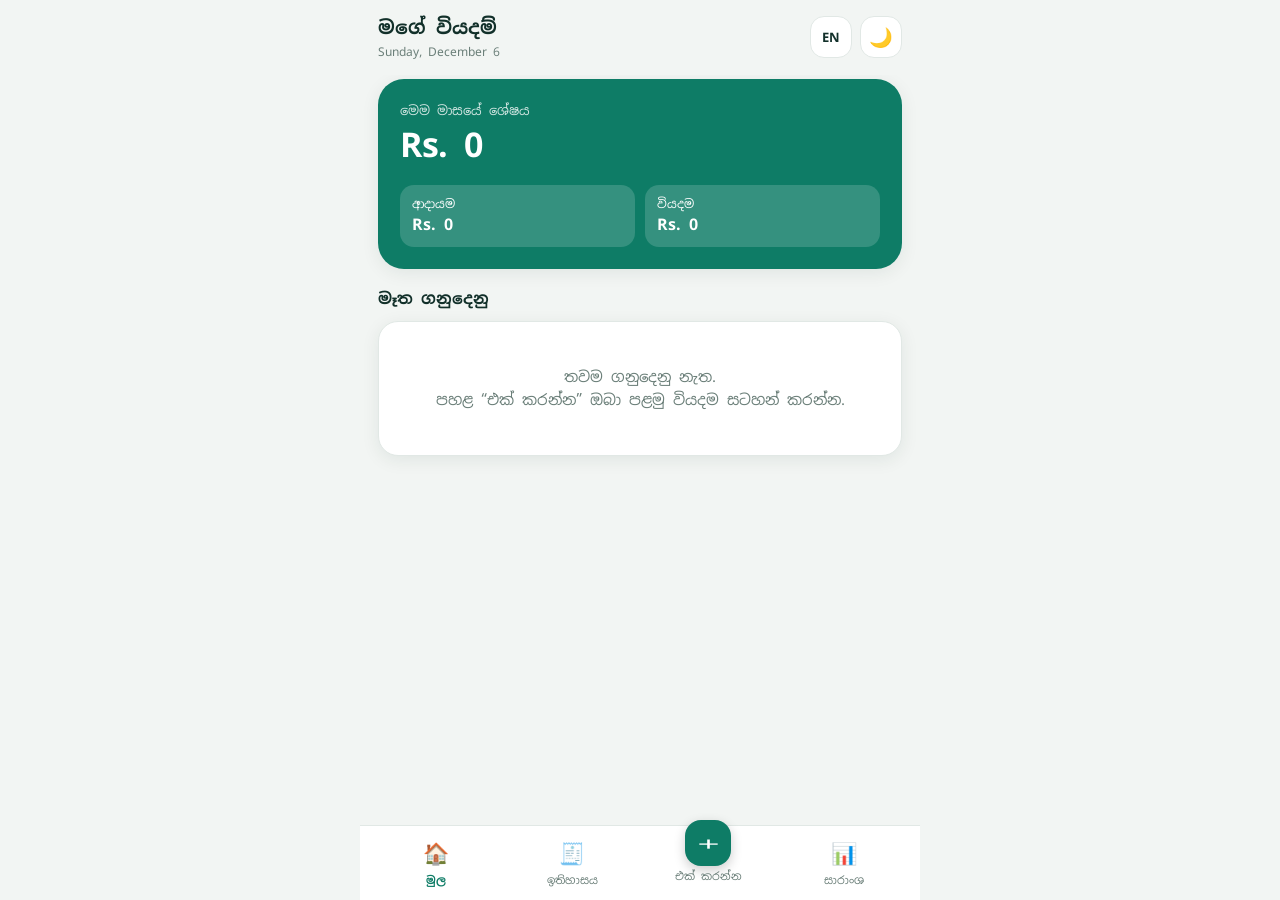
==== index.html @ e10cf14b "Add files via upload" ====
<!DOCTYPE html>
<html lang="si">
<head>
<meta charset="utf-8">
<meta name="viewport" content="width=device-width, initial-scale=1, viewport-fit=cover">
<title>මගේ වියදම්</title>
<link href="https://fonts.googleapis.com/css2?family=Noto+Sans+Sinhala:wght@400;600;700&display=swap" rel="stylesheet">
<link rel="stylesheet" href="style.css">
</head>
<body>
<header>
  <h1>මගේ වියදම් <small id="today"></small></h1>
  <div style="display:flex;gap:8px"><button class="ib" id="lang" style="font-weight:700;font-size:13px;font-family:inherit">EN</button><button class="ib" id="theme" aria-label="Theme">🌙</button></div>
</header>
<main>
  <section class="view on" id="v-home">
    <div class="card bal">
      <div class="l">මෙම මාසයේ ශේෂය</div>
      <div class="n" id="hBal">Rs. 0</div>
      <div class="row"><div>ආදායම<b id="hIn">0</b></div><div>වියදම<b id="hEx">0</b></div></div>
    </div>
    <h2>මෑත ගනුදෙනු</h2>
    <div class="card" id="hList"></div>
  </section>

  <section class="view" id="v-add">
    <div class="seg"><button class="on" data-t="e">වියදම</button><button data-t="i">ආදායම</button></div>
    <div class="card">
      <label for="aAmt">මුදල (Rs.)</label>
      <input id="aAmt" class="big" type="number" inputmode="decimal" placeholder="0.00" min="0">
      <label>වර්ගය</label>
      <div class="cats" id="aCats"></div>
      <label for="aNote">සටහන</label>
      <input id="aNote" type="text" placeholder="උදා: දවල් කෑම">
      <label for="aDate">දිනය</label>
      <input id="aDate" type="date">
      <button class="btn" id="aSave">සුරකින්න</button>
    </div>
  </section>

  <section class="view" id="v-hist">
    <div class="mo"><button class="ib" data-m="-1">‹</button><b id="mLbl"></b><button class="ib" data-m="1">›</button></div>
    <div class="card" id="mList"></div>
  </section>

  <section class="view" id="v-stat">
    <div class="mo"><button class="ib" data-m="-1">‹</button><b id="sLbl"></b><button class="ib" data-m="1">›</button></div>
    <div class="card"><b>වර්ග අනුව වියදම</b><div id="sBars"></div></div>
    <h2>දත්ත</h2>
    <button class="btn g" id="exp">දත්ත උපස්ථ කරන්න (බාගත)</button>
    <button class="btn g" id="impB">උපස්ථයෙන් ආපසු ගන්න</button>
    <input type="file" id="imp" accept=".json" hidden>
    <button class="btn d" id="clr">සියලු දත්ත මකන්න</button>
  </section>
</main>
<nav>
  <button class="on" data-v="home"><i>🏠</i>මුල</button>
  <button data-v="hist"><i>🧾</i>ඉතිහාසය</button>
  <button class="add" data-v="add"><i>＋</i>එක් කරන්න</button>
  <button data-v="stat"><i>📊</i>සාරාංශ</button>
</nav>
<div id="toast"></div>
<script src="script.js"></script>
</body>
</html>
---- style.css ----
:root{--bg:#F2F5F3;--sf:#fff;--tx:#12302A;--mu:#6B7F79;--ac:#0E7C66;--acs:#DDF0EA;--ex:#D4483B;--in:#0E7C66;--bd:#E1E8E5;--sh:0 4px 18px rgba(18,48,42,.08)}
@media (prefers-color-scheme:dark){:root:not([data-theme="light"]){--bg:#0E1513;--sf:#17221F;--tx:#E6F0EC;--mu:#8CA29B;--ac:#3FC7A6;--acs:#1B3A33;--ex:#FF7A6B;--in:#3FC7A6;--bd:#243430;--sh:none}}
:root[data-theme="dark"]{--bg:#0E1513;--sf:#17221F;--tx:#E6F0EC;--mu:#8CA29B;--ac:#3FC7A6;--acs:#1B3A33;--ex:#FF7A6B;--in:#3FC7A6;--bd:#243430;--sh:none}
*{box-sizing:border-box;margin:0;-webkit-tap-highlight-color:transparent}
html,body{height:100%}
:root{padding-top:env(safe-area-inset-top,0px);padding-bottom:env(safe-area-inset-bottom,0px)}
body{background:var(--bg);color:var(--tx);font-family:'Noto Sans Sinhala',system-ui,sans-serif;display:flex;flex-direction:column;max-width:560px;margin:0 auto;font-size:15px;line-height:1.5}
header{display:flex;align-items:center;justify-content:space-between;padding:14px 18px;background:var(--bg);position:sticky;top:0;z-index:5}
header h1{font-size:19px;font-weight:700}
header small{display:block;color:var(--mu);font-size:12px;font-weight:400}
.ib{width:42px;height:42px;border-radius:14px;border:1px solid var(--bd);background:var(--sf);color:var(--tx);font-size:19px;cursor:pointer}
main{flex:1;overflow-y:auto;padding:4px 18px 96px}
.view{display:none}.view.on{display:block}
.card{background:var(--sf);border:1px solid var(--bd);border-radius:20px;padding:16px;box-shadow:var(--sh);margin-bottom:14px}
.bal{background:var(--ac);color:#fff;border:0;border-radius:26px;padding:22px}
:root[data-theme="dark"] .bal,:root:not([data-theme="light"]) .bal{color:#07241D}
.bal .l{opacity:.8;font-size:13px}.bal .n{font-size:34px;font-weight:700;letter-spacing:-.5px}
.row{display:flex;gap:10px;margin-top:14px}
.row>div{flex:1;background:rgba(255,255,255,.16);border-radius:14px;padding:10px 12px;font-size:12px}
.row b{display:block;font-size:16px}
h2{font-size:16px;margin:18px 0 10px}
.item{display:flex;align-items:center;gap:12px;padding:11px 0;border-bottom:1px solid var(--bd)}
.item:last-child{border:0}
.ic{width:42px;height:42px;border-radius:13px;background:var(--acs);display:grid;place-items:center;font-size:20px;flex:none}
.item .m{flex:1;min-width:0}.item .m b{display:block;font-weight:600;white-space:nowrap;overflow:hidden;text-overflow:ellipsis}
.item .m span{font-size:12px;color:var(--mu)}
.amt{font-weight:700;white-space:nowrap}.amt.e{color:var(--ex)}.amt.i{color:var(--in)}
.del{background:none;border:0;color:var(--mu);font-size:16px;padding:6px;cursor:pointer}
.empty{text-align:center;color:var(--mu);padding:28px 10px}
.seg{display:flex;background:var(--acs);border-radius:14px;padding:4px;margin-bottom:14px}
.seg button{flex:1;border:0;background:none;color:var(--tx);padding:10px;border-radius:11px;font:inherit;font-weight:600;cursor:pointer}
.seg button.on{background:var(--sf);box-shadow:var(--sh)}
label{display:block;font-size:13px;color:var(--mu);margin:12px 0 6px}
input,select{width:100%;padding:13px 14px;border-radius:14px;border:1px solid var(--bd);background:var(--bg);color:var(--tx);font:inherit}
input:focus,select:focus,button:focus-visible{outline:2px solid var(--ac);outline-offset:1px}
.big{font-size:26px;font-weight:700}
.cats{display:grid;grid-template-columns:repeat(4,1fr);gap:8px}
.cats button{border:1px solid var(--bd);background:var(--bg);color:var(--tx);border-radius:14px;padding:10px 2px;font:inherit;font-size:11px;cursor:pointer}
.cats button span{display:block;font-size:22px}
.cats button.on{border-color:var(--ac);background:var(--acs)}
.btn{width:100%;margin-top:18px;padding:15px;border:0;border-radius:16px;background:var(--ac);color:#fff;font:inherit;font-weight:700;font-size:16px;cursor:pointer}
:root[data-theme="dark"] .btn,:root:not([data-theme="light"]) .btn{color:#07241D}
.btn.g{background:var(--sf);color:var(--tx);border:1px solid var(--bd);margin-top:10px}
.btn.d{background:none;color:var(--ex);border:1px solid var(--ex)}
.bar{margin:12px 0}.bar .t{display:flex;justify-content:space-between;font-size:13px;margin-bottom:5px}
.bar .tr{height:10px;background:var(--acs);border-radius:6px;overflow:hidden}.bar .f{height:100%;background:var(--ac);border-radius:6px}
.mo{display:flex;align-items:center;justify-content:space-between;margin-bottom:12px}
nav{position:fixed;bottom:0;left:50%;transform:translateX(-50%);width:100%;max-width:560px;display:flex;background:var(--sf);border-top:1px solid var(--bd);padding:8px 8px calc(8px + env(safe-area-inset-bottom,0px));z-index:6}
nav button{flex:1;border:0;background:none;color:var(--mu);font:inherit;font-size:11px;padding:4px;cursor:pointer;display:flex;flex-direction:column;align-items:center;gap:2px}
nav button i{font-style:normal;font-size:21px}
nav button.on{color:var(--ac);font-weight:700}
nav .add i{background:var(--ac);color:#fff;width:46px;height:46px;border-radius:16px;display:grid;place-items:center;margin-top:-18px;box-shadow:0 4px 12px rgba(0,0,0,.2)}
#toast{position:fixed;bottom:92px;left:50%;transform:translateX(-50%);background:var(--tx);color:var(--bg);padding:10px 18px;border-radius:14px;opacity:0;pointer-events:none;transition:opacity .25s;z-index:9;font-size:14px}
#toast.on{opacity:1}
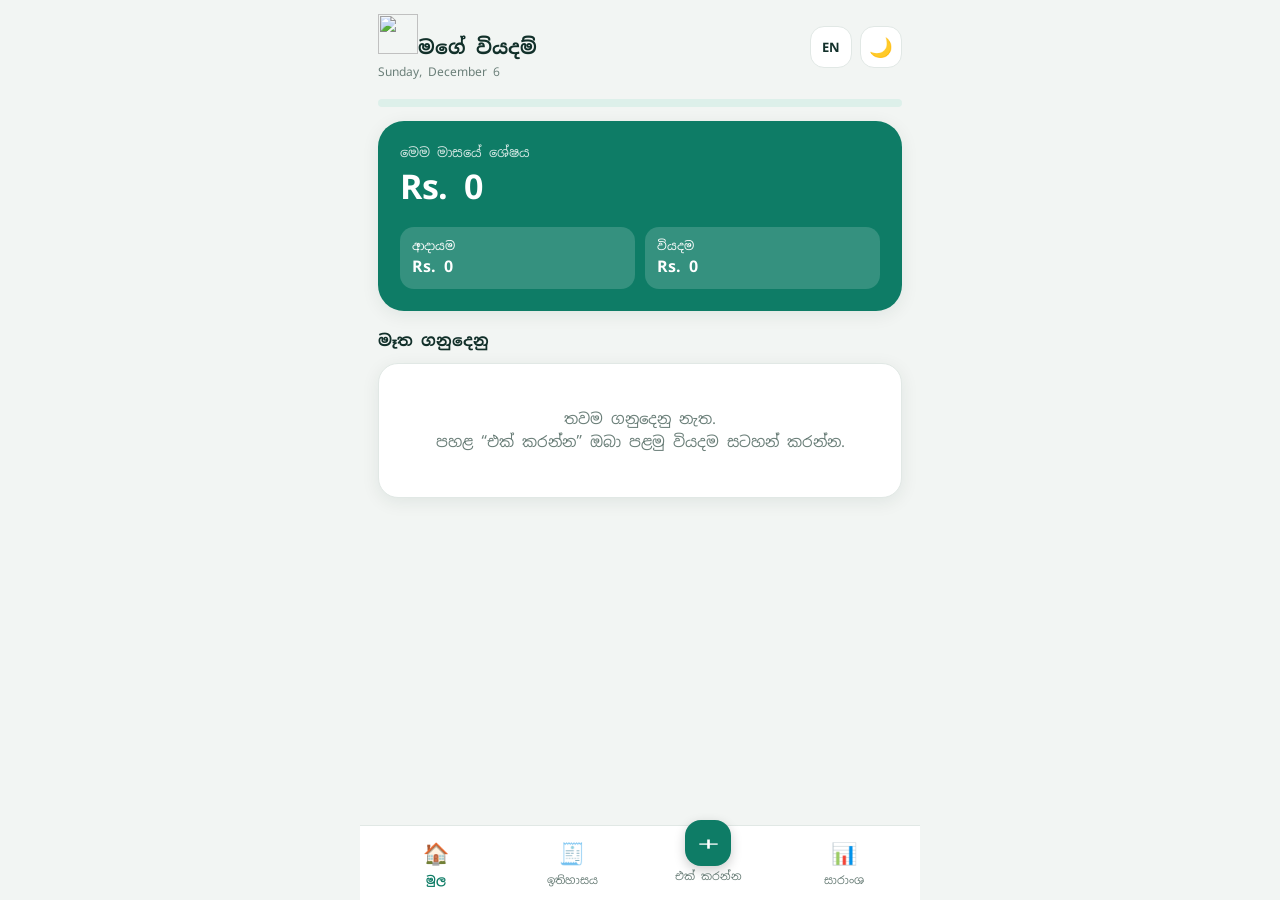
==== commit 38103728: "Enhance header with logo and add accounts section Updated header to include logo and brand styling, " ====
--- a/index.html
+++ b/index.html
@@ -5,14 +5,16 @@
 <meta name="viewport" content="width=device-width, initial-scale=1, viewport-fit=cover">
 <title>මගේ වියදම්</title>
 <link href="https://fonts.googleapis.com/css2?family=Noto+Sans+Sinhala:wght@400;600;700&display=swap" rel="stylesheet">
+<link rel="icon" type="image/svg+xml" href="logo.svg">
 <link rel="stylesheet" href="style.css">
 </head>
 <body>
 <header>
-  <h1>මගේ වියදම් <small id="today"></small></h1>
+  <h1 class="brand"><img src="logo.svg" alt="" width="40" height="40"><span>මගේ වියදම් <small id="today"></small></span></h1>
   <div style="display:flex;gap:8px"><button class="ib" id="lang" style="font-weight:700;font-size:13px;font-family:inherit">EN</button><button class="ib" id="theme" aria-label="Theme">🌙</button></div>
 </header>
 <main>
+  <div class="seg" id="accs"></div>
   <section class="view on" id="v-home">
     <div class="card bal">
       <div class="l">මෙම මාසයේ ශේෂය</div>
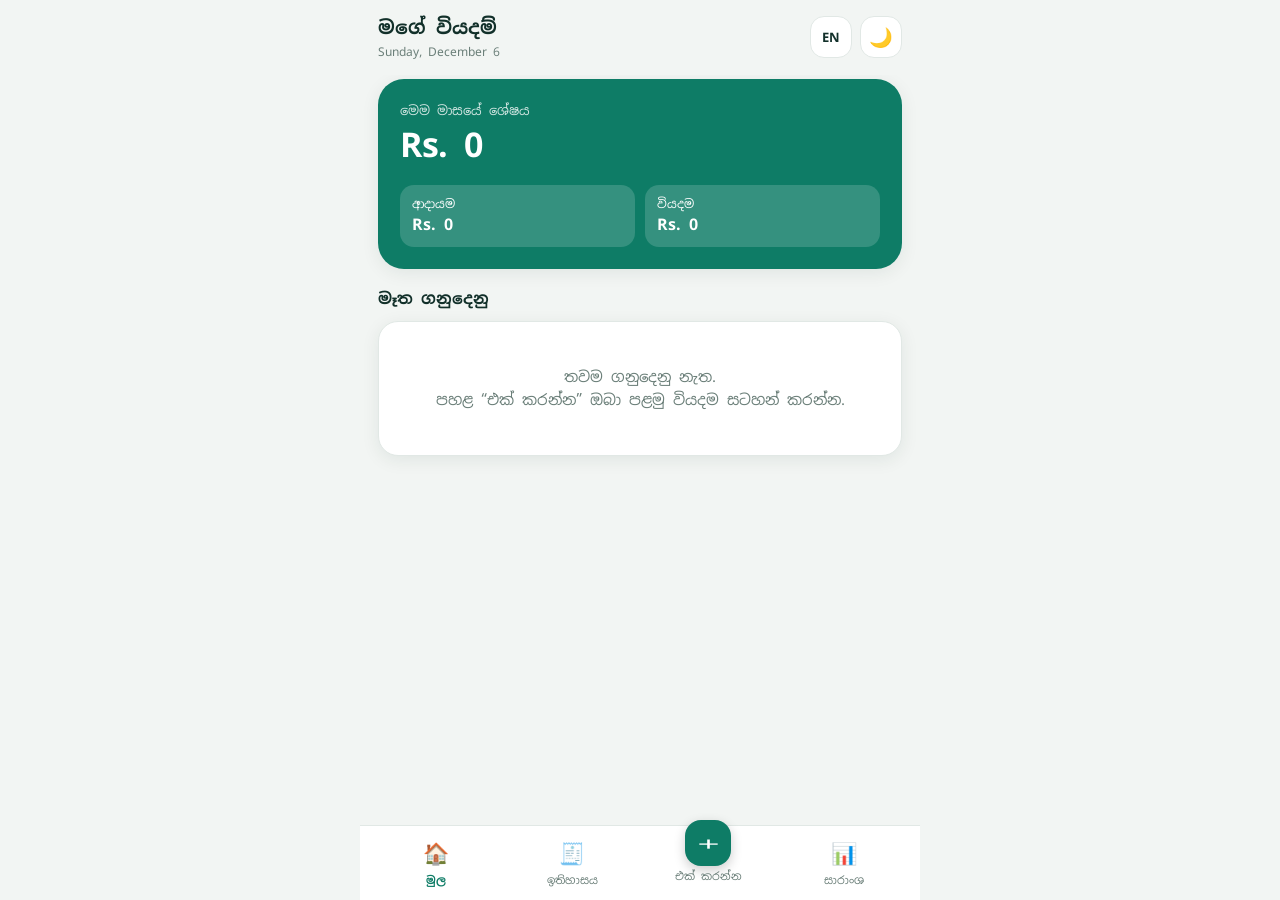
==== commit 36120ee3: "Add files via upload" ====
--- a/index.html
+++ b/index.html
@@ -3,18 +3,90 @@
 <head>
 <meta charset="utf-8">
 <meta name="viewport" content="width=device-width, initial-scale=1, viewport-fit=cover">
+<link rel="manifest" href="manifest.json"><meta name="theme-color" content="#0E7C66"><link rel="apple-touch-icon" href="apple-touch-icon.png"><meta name="apple-mobile-web-app-capable" content="yes"><meta name="mobile-web-app-capable" content="yes"><meta name="apple-mobile-web-app-title" content="වියදම්">
 <title>මගේ වියදම්</title>
 <link href="https://fonts.googleapis.com/css2?family=Noto+Sans+Sinhala:wght@400;600;700&display=swap" rel="stylesheet">
-<link rel="icon" type="image/svg+xml" href="logo.svg">
-<link rel="stylesheet" href="style.css">
+<style>
+:root{--bg:#F2F5F3;--sf:#fff;--tx:#12302A;--mu:#6B7F79;--ac:#0E7C66;--acs:#DDF0EA;--ex:#D4483B;--in:#0E7C66;--bd:#E1E8E5;--sh:0 4px 18px rgba(18,48,42,.08)}
+@media (prefers-color-scheme:dark){:root:not([data-theme="light"]){--bg:#0E1513;--sf:#17221F;--tx:#E6F0EC;--mu:#8CA29B;--ac:#3FC7A6;--acs:#1B3A33;--ex:#FF7A6B;--in:#3FC7A6;--bd:#243430;--sh:none}}
+:root[data-theme="dark"]{--bg:#0E1513;--sf:#17221F;--tx:#E6F0EC;--mu:#8CA29B;--ac:#3FC7A6;--acs:#1B3A33;--ex:#FF7A6B;--in:#3FC7A6;--bd:#243430;--sh:none}
+*{box-sizing:border-box;margin:0;-webkit-tap-highlight-color:transparent}
+html,body{height:100%}
+:root{padding-top:env(safe-area-inset-top,0px);padding-bottom:env(safe-area-inset-bottom,0px)}
+body{background:var(--bg);color:var(--tx);font-family:'Noto Sans Sinhala',system-ui,sans-serif;display:flex;flex-direction:column;max-width:560px;margin:0 auto;font-size:15px;line-height:1.5}
+header{display:flex;align-items:center;justify-content:space-between;padding:14px 18px;background:var(--bg);position:sticky;top:0;z-index:5}
+header h1{font-size:19px;font-weight:700}
+header small{display:block;color:var(--mu);font-size:12px;font-weight:400}
+.ib{width:42px;height:42px;border-radius:14px;border:1px solid var(--bd);background:var(--sf);color:var(--tx);font-size:19px;cursor:pointer}
+main{flex:1;overflow-y:auto;padding:4px 18px 96px}
+.view{display:none}.view.on{display:block}
+.card{background:var(--sf);border:1px solid var(--bd);border-radius:20px;padding:16px;box-shadow:var(--sh);margin-bottom:14px}
+.bal{background:var(--ac);color:#fff;border:0;border-radius:26px;padding:22px}
+:root[data-theme="dark"] .bal,:root:not([data-theme="light"]) .bal{color:#07241D}
+.bal .l{opacity:.8;font-size:13px}.bal .n{font-size:34px;font-weight:700;letter-spacing:-.5px}
+.row{display:flex;gap:10px;margin-top:14px}
+.row>div{flex:1;background:rgba(255,255,255,.16);border-radius:14px;padding:10px 12px;font-size:12px}
+.row b{display:block;font-size:16px}
+h2{font-size:16px;margin:18px 0 10px}
+.item{display:flex;align-items:center;gap:12px;padding:11px 0;border-bottom:1px solid var(--bd)}
+.item:last-child{border:0}
+.ic{width:42px;height:42px;border-radius:13px;background:var(--acs);display:grid;place-items:center;font-size:20px;flex:none}
+.item .m{flex:1;min-width:0}.item .m b{display:block;font-weight:600;white-space:nowrap;overflow:hidden;text-overflow:ellipsis}
+.item .m span{font-size:12px;color:var(--mu)}
+.amt{font-weight:700;white-space:nowrap}.amt.e{color:var(--ex)}.amt.i{color:var(--in)}
+.del{background:none;border:0;color:var(--mu);font-size:16px;padding:6px;cursor:pointer}
+.empty{text-align:center;color:var(--mu);padding:28px 10px}
+.seg{display:flex;background:var(--acs);border-radius:14px;padding:4px;margin-bottom:14px}
+.seg button{flex:1;border:0;background:none;color:var(--tx);padding:10px;border-radius:11px;font:inherit;font-weight:600;cursor:pointer}
+.seg button.on{background:var(--sf);box-shadow:var(--sh)}
+label{display:block;font-size:13px;color:var(--mu);margin:12px 0 6px}
+input,select{width:100%;padding:13px 14px;border-radius:14px;border:1px solid var(--bd);background:var(--bg);color:var(--tx);font:inherit}
+input:focus,select:focus,button:focus-visible{outline:2px solid var(--ac);outline-offset:1px}
+.big{font-size:26px;font-weight:700}
+.cats{display:grid;grid-template-columns:repeat(4,1fr);gap:8px}
+.cats button{border:1px solid var(--bd);background:var(--bg);color:var(--tx);border-radius:14px;padding:10px 2px;font:inherit;font-size:11px;cursor:pointer}
+.cats button span{display:block;font-size:22px}
+.cats button.on{border-color:var(--ac);background:var(--acs)}
+.btn{width:100%;margin-top:18px;padding:15px;border:0;border-radius:16px;background:var(--ac);color:#fff;font:inherit;font-weight:700;font-size:16px;cursor:pointer}
+:root[data-theme="dark"] .btn,:root:not([data-theme="light"]) .btn{color:#07241D}
+.btn.g{background:var(--sf);color:var(--tx);border:1px solid var(--bd);margin-top:10px}
+.btn.d{background:none;color:var(--ex);border:1px solid var(--ex)}
+.bar{margin:12px 0}.bar .t{display:flex;justify-content:space-between;font-size:13px;margin-bottom:5px}
+.bar .tr{height:10px;background:var(--acs);border-radius:6px;overflow:hidden}.bar .f{height:100%;background:var(--ac);border-radius:6px}
+.mo{display:flex;align-items:center;justify-content:space-between;margin-bottom:12px}
+nav{position:fixed;bottom:0;left:50%;transform:translateX(-50%);width:100%;max-width:560px;display:flex;background:var(--sf);border-top:1px solid var(--bd);padding:8px 8px calc(8px + env(safe-area-inset-bottom,0px));z-index:6}
+nav button{flex:1;border:0;background:none;color:var(--mu);font:inherit;font-size:11px;padding:4px;cursor:pointer;display:flex;flex-direction:column;align-items:center;gap:2px}
+nav button i{font-style:normal;font-size:21px}
+nav button.on{color:var(--ac);font-weight:700}
+nav .add i{background:var(--ac);color:#fff;width:46px;height:46px;border-radius:16px;display:grid;place-items:center;margin-top:-18px;box-shadow:0 4px 12px rgba(0,0,0,.2)}
+.cats button{position:relative}
+.cats .x{position:absolute;top:-6px;right:-4px;width:20px;height:20px;border-radius:50%;background:var(--ex);color:#fff;font-size:11px;display:grid;place-items:center;line-height:1}
+.cats .plus{border-style:dashed;color:var(--mu)}
+.lh{display:flex;justify-content:space-between;align-items:center}
+.lh a{font-size:12px;color:var(--ac);cursor:pointer;margin-top:12px;font-weight:600}
+.dr{display:grid;grid-template-columns:1fr 1fr;gap:10px;margin-bottom:14px}
+.dr label{margin:0 0 4px}
+.tot{display:grid;grid-template-columns:1fr 1fr 1fr;gap:8px;text-align:center}
+.tot div{background:var(--acs);border-radius:14px;padding:10px 4px;font-size:12px;color:var(--mu)}
+.tot b{display:block;font-size:14px;color:var(--tx);margin-top:2px}
+.st{display:flex;justify-content:space-between;padding:8px 0;border-bottom:1px solid var(--bd);font-size:13px}
+.st:last-child{border:0}.st span{color:var(--mu)}
+#modal{position:fixed;inset:0;background:rgba(0,0,0,.5);display:none;align-items:flex-end;justify-content:center;z-index:20}
+#modal.on{display:flex}
+#modal .card{width:100%;max-width:560px;margin:0;border-radius:24px 24px 0 0;max-height:90%;overflow-y:auto}
+.eg{display:grid;grid-template-columns:repeat(8,1fr);gap:4px;margin-top:8px}
+.eg button{border:0;background:none;font-size:22px;padding:5px 0;border-radius:10px;cursor:pointer}
+.eg button.on{background:var(--acs)}
+#toast{position:fixed;bottom:92px;left:50%;transform:translateX(-50%);background:var(--tx);color:var(--bg);padding:10px 18px;border-radius:14px;opacity:0;pointer-events:none;transition:opacity .25s;z-index:9;font-size:14px}
+#toast.on{opacity:1}
+</style>
 </head>
 <body>
 <header>
-  <h1 class="brand"><img src="logo.svg" alt="" width="40" height="40"><span>මගේ වියදම් <small id="today"></small></span></h1>
+  <h1>මගේ වියදම් <small id="today"></small></h1>
   <div style="display:flex;gap:8px"><button class="ib" id="lang" style="font-weight:700;font-size:13px;font-family:inherit">EN</button><button class="ib" id="theme" aria-label="Theme">🌙</button></div>
 </header>
 <main>
-  <div class="seg" id="accs"></div>
   <section class="view on" id="v-home">
     <div class="card bal">
       <div class="l">මෙම මාසයේ ශේෂය</div>
@@ -30,7 +102,7 @@
     <div class="card">
       <label for="aAmt">මුදල (Rs.)</label>
       <input id="aAmt" class="big" type="number" inputmode="decimal" placeholder="0.00" min="0">
-      <label>වර්ගය</label>
+      <div class="lh"><label>වර්ගය</label><a id="cEdit">සංස්කරණය</a></div>
       <div class="cats" id="aCats"></div>
       <label for="aNote">සටහන</label>
       <input id="aNote" type="text" placeholder="උදා: දවල් කෑම">
@@ -46,9 +118,15 @@
   </section>
 
   <section class="view" id="v-stat">
-    <div class="mo"><button class="ib" data-m="-1">‹</button><b id="sLbl"></b><button class="ib" data-m="1">›</button></div>
+    <div class="seg" id="sSeg"><button class="on" data-sm="m">මාසික</button><button data-sm="r">දින පරාසය</button></div>
+    <div class="mo" id="sMo"><button class="ib" data-m="-1">‹</button><b id="sLbl"></b><button class="ib" data-m="1">›</button></div>
+    <div class="dr" id="sRg" hidden><div><label for="rF">සිට</label><input id="rF" type="date"></div><div><label for="rT">දක්වා</label><input id="rT" type="date"></div></div>
+    <div class="card"><div class="tot"><div>ආදායම<b id="sIn"></b></div><div>වියදම<b id="sEx"></b></div><div>ශේෂය<b id="sBl"></b></div></div></div>
+    <div class="card" id="sStats"></div>
     <div class="card"><b>වර්ග අනුව වියදම</b><div id="sBars"></div></div>
     <h2>දත්ත</h2>
+    <button class="btn g" id="nb">🔔 මාසාන්ත දැනුම්දීම් සක්‍රිය කරන්න</button>
+    <button class="btn g" id="nt">🔔 පරීක්ෂණ දැනුම්දීමක් යවන්න</button>
     <button class="btn g" id="exp">දත්ත උපස්ථ කරන්න (බාගත)</button>
     <button class="btn g" id="impB">උපස්ථයෙන් ආපසු ගන්න</button>
     <input type="file" id="imp" accept=".json" hidden>
@@ -61,7 +139,143 @@
   <button class="add" data-v="add"><i>＋</i>එක් කරන්න</button>
   <button data-v="stat"><i>📊</i>සාරාංශ</button>
 </nav>
+<div id="modal"><div class="card">
+  <b>නව වර්ගයක්</b>
+  <label for="mNm">නම</label><input id="mNm" type="text" maxlength="20" placeholder="උදා: ඉන්ධන">
+  <label for="mIc">අයිකනය (ඕනෑම emoji එකක් ටයිප් කරන්න හෝ තෝරන්න)</label><input id="mIc" type="text" maxlength="4" value="📦">
+  <div class="eg" id="mEg"></div>
+  <button class="btn" id="mSave">එක් කරන්න</button><button class="btn g" id="mCan">අවලංගු</button>
+</div></div>
 <div id="toast"></div>
-<script src="script.js"></script>
+<script src="core.js"></script>
+<script>
+const DE=[["🍽️","කෑම"],["🚌","ගමන්"],["🛒","සාප්පු"],["💡","බිල්පත්"],["🏠","නිවස"],["💊","සෞඛ්‍ය"],["🎬","විනෝදය"],["📚","අධ්‍යාපන"]];
+const DI=[["💼","වැටුප"],["🎁","තෑගි"],["📈","ව්‍යාපාර"],["💰","වෙනත්"]];
+const EMOJIS=[...new Intl.Segmenter(undefined,{granularity:"grapheme"}).segment("🍽️☕🍔🍕🍎🥗🍺🛒👕👟💄🧴💡💧📱💻🌐🚌🚗⛽🚲✈️🏠🛋️🔧🧹💊🏥💪🎬🎮🎵📚🎓🐶👶🎁💼📈💰🏦💳🧾🙏🛍️🎉✂️🚬📦")].map(x=>x.segment);
+let C={e:DE.map((c,i)=>({id:"e"+i,ic:c[0],nm:c[1]})),i:DI.map((c,i)=>({id:"i"+i,ic:c[0],nm:c[1]}))};
+const $=s=>document.querySelector(s),$$=s=>[...document.querySelectorAll(s)];
+let tx=[],type="e",cat="e0",view="home",mo=new Date(),editC=false,smode="m",pick="📦";mo.setDate(1);
+const CK="cats_v1";
+const KEY="expenses_v1";
+const EN={'මගේ වියදම්':'My Expenses','මෙම මාසයේ ශේෂය':'This month’s balance','ආදායම':'Income','වියදම':'Expense','මෑත ගනුදෙනු':'Recent transactions','මුදල (Rs.)':'Amount (Rs.)','වර්ගය':'Category','සටහන':'Note','දිනය':'Date','සුරකින්න':'Save','ඉතිහාසය':'History','එක් කරන්න':'Add','සාරාංශ':'Summary','මුල':'Home','වර්ග අනුව වියදම':'Spending by category','දත්ත':'Data','දත්ත උපස්ථ කරන්න (බාගත)':'Back up data (download)','උපස්ථයෙන් ආපසු ගන්න':'Restore from backup','සියලු දත්ත මකන්න':'Delete all data','කෑම':'Food','ගමන්':'Transport','සාප්පු':'Shopping','බිල්පත්':'Bills','නිවස':'Home','සෞඛ්‍ය':'Health','විනෝදය':'Fun','අධ්‍යාපන':'Education','වැටුප':'Salary','තෑගි':'Gifts','ව්‍යාපාර':'Business','වෙනත්':'Other','දත්ත සුරැකීමට නොහැකි විය':'Could not save data','කරුණාකර නිවැරදි මුදලක් ඇතුළත් කරන්න':'Enter a valid amount','සුරකින ලදී':'Saved','මකා දමන ලදී':'Deleted','උපස්ථ ගොනුව සකස් විය':'Backup file created','දත්ත ආපසු ගන්නා ලදී':'Data restored','ගොනුව වලංගු නැත':'Invalid file','දත්ත මකා දමන ලදී':'All data deleted','මෙම ගනුදෙනුව මකන්නද?':'Delete this transaction?','සියලු දත්ත ස්ථිරවම මැකේ. ඉදිරියට යන්නද?':'This permanently deletes all data. Continue?','තවම ගනුදෙනු නැත.<br>පහළ “එක් කරන්න” ඔබා පළමු වියදම සටහන් කරන්න.':'No transactions yet.<br>Tap “Add” below to log your first expense.','මෙම මාසයේ ගනුදෙනු නැත.':'No transactions this month.','වියදම් දත්ත නැත.':'No spending data.','උදා: දවල් කෑම':'e.g. Lunch','මාසික':'Monthly','දින පරාසය':'Date range','සිට':'From','දක්වා':'To','ශේෂය':'Balance','නව වර්ගයක්':'New category','නම':'Name','අයිකනය (ඕනෑම emoji එකක් ටයිප් කරන්න හෝ තෝරන්න)':'Icon (type or pick any emoji)','එක් කරන්න':'Add','අවලංගු':'Cancel','උදා: ඉන්ධන':'e.g. Fuel','සංස්කරණය':'Edit','අවසන්':'Done','නව':'New','ගනුදෙනු ගණන':'Transactions','දිනකට සාමාන්‍ය වියදම':'Avg. daily spending','ඉතිරි කිරීමේ අනුපාතය':'Savings rate','වැඩිම වියදම් වර්ගය':'Top category','විශාලතම වියදම':'Largest expense','මෙම කාලය තුළ ගනුදෙනු නැත.':'No transactions in this period.','මෙම වර්ගය මකන්නද? (පැරණි ගනුදෙනු සුරැකේ)':'Delete this category? (Past transactions are kept)','නම සහ අයිකනය ඇතුළත් කරන්න':'Enter a name and icon','🔔 මාසාන්ත දැනුම්දීම් සක්‍රිය කරන්න':'🔔 Enable month-end notifications','🔔 පරීක්ෂණ දැනුම්දීමක් යවන්න':'🔔 Send a test notification','දැනුම්දීම් සක්‍රිය විය':'Notifications enabled','දැනුම්දීම් අවහිර කර ඇත':'Notifications are blocked','මෙම උපාංගය දැනුම්දීම් සඳහා සහාය නොදක්වයි':'Notifications not supported here'};
+let lang="si";try{lang=localStorage.getItem("lang")||"si"}catch(e){}
+function tr(s){return lang=="en"&&EN[s]?EN[s]:s}
+const LOC=()=>lang=="en"?"en-US":"si-LK";
+const orig=new WeakMap();
+function applyLang(){
+ document.documentElement.lang=lang;
+ const w=document.createTreeWalker(document.body,NodeFilter.SHOW_TEXT);let n;
+ while(n=w.nextNode()){if(n.parentNode.closest("script,#hList,#mList,#sBars,#sStats,#aCats,#cEdit,#sIn,#sEx,#sBl,#mEg,#toast,#today"))continue;if(!orig.has(n))orig.set(n,n.nodeValue);const o=orig.get(n),k=o.trim();n.nodeValue=lang=="en"&&EN[k]?o.replace(k,EN[k]):o}
+ $("#aNote").placeholder=tr("උදා: දවල් කෑම");$("#mNm").placeholder=tr("උදා: ඉන්ධන");
+ document.title=tr("මගේ වියදම්");
+ $("#lang").textContent=lang=="en"?"සිං":"EN";
+ $("#today").textContent=new Date().toLocaleDateString(LOC(),{weekday:"long",month:"long",day:"numeric"});
+ cats();render();
+}
+function load(){try{tx=JSON.parse(localStorage.getItem(KEY))||[]}catch(e){tx=[]}
+ tx.forEach(t=>{if(typeof t.cat=="number")t.cat=t.type+t.cat});
+ try{const c=JSON.parse(localStorage.getItem(CK));if(c&&c.e&&c.i)C=c}catch(e){}}
+function saveC(){try{localStorage.setItem(CK,JSON.stringify(C))}catch(e){toast("දත්ත සුරැකීමට නොහැකි විය")}mirror()}
+function mirror(){try{const cm={};["e","i"].forEach(k=>C[k].forEach(c=>cm[c.id]=c.ic+" "+(EN[c.nm]||c.nm)));idbSet("tx",tx);idbSet("catmap",cm)}catch(e){}}
+const cof=t=>C[t.type].find(c=>c.id==t.cat)||{ic:"📦",nm:"වෙනත්"};
+function save(){try{localStorage.setItem(KEY,JSON.stringify(tx))}catch(e){toast("දත්ත සුරැකීමට නොහැකි විය")}mirror()}
+const money=n=>"Rs. "+Number(n).toLocaleString("en-US",{maximumFractionDigits:2});
+const ymd=d=>d.getFullYear()+"-"+String(d.getMonth()+1).padStart(2,"0")+"-"+String(d.getDate()).padStart(2,"0");
+const mkey=d=>ymd(d).slice(0,7);
+function toast(m){const el=$("#toast");el.textContent=tr(m);el.classList.add("on");setTimeout(()=>el.classList.remove("on"),1800)}
+function icon(t){return cof(t).ic}
+function cname(t){return tr(cof(t).nm)}
+function itemHTML(t){return`<div class="item"><div class="ic">${icon(t)}</div><div class="m"><b>${esc(t.note||cname(t))}</b><span>${cname(t)} • ${t.date}</span></div><div class="amt ${t.type}">${t.type=="e"?"−":"+"}${money(t.amt)}</div><button class="del" data-id="${t.id}" aria-label="මකන්න">✕</button></div>`}
+function esc(s){return String(s).replace(/[&<>"]/g,c=>({"&":"&amp;","<":"&lt;",">":"&gt;",'"':"&quot;"}[c]))}
+const sorted=l=>[...l].sort((a,b)=>b.date.localeCompare(a.date)||b.id-a.id);
+function inMonth(d){return tx.filter(t=>t.date.startsWith(mkey(d)))}
+function sums(l){let i=0,e=0;l.forEach(t=>t.type=="i"?i+=t.amt:e+=t.amt);return{i,e}}
+function render(){
+  const now=new Date(),cur=inMonth(now),s=sums(cur);
+  $("#hBal").textContent=money(s.i-s.e);$("#hIn").textContent=money(s.i);$("#hEx").textContent=money(s.e);
+  const r=sorted(tx).slice(0,6);
+  $("#hList").innerHTML=r.length?r.map(itemHTML).join(""):'<div class="empty">'+tr('තවම ගනුදෙනු නැත.<br>පහළ “එක් කරන්න” ඔබා පළමු වියදම සටහන් කරන්න.')+'</div>';
+  const lbl=mo.toLocaleDateString(LOC(),{year:"numeric",month:"long"});
+  $("#mLbl").textContent=lbl;$("#sLbl").textContent=lbl;
+  const ml=sorted(inMonth(mo));
+  $("#mList").innerHTML=ml.length?ml.map(itemHTML).join(""):'<div class="empty">'+tr('මෙම මාසයේ ගනුදෙනු නැත.')+'</div>';
+  renderStat();
+}
+function range(){
+  if(smode=="r"){return[$("#rF").value||"0000-01-01",$("#rT").value||"9999-12-31"]}
+  const f=mkey(mo)+"-01",l=new Date(mo.getFullYear(),mo.getMonth()+1,0);return[f,ymd(l)]
+}
+function renderStat(){
+  const[f,t]=range(),l=tx.filter(x=>x.date>=f&&x.date<=t),s=sums(l),ex=l.filter(x=>x.type=="e");
+  $("#sIn").textContent=money(s.i);$("#sEx").textContent=money(s.e);$("#sBl").textContent=money(s.i-s.e);
+  const tot=s.e,by={};ex.forEach(x=>by[x.cat]=(by[x.cat]||0)+x.amt);
+  const ks=Object.keys(by).sort((a,b)=>by[b]-by[a]);
+  const nm=k=>{const c=C.e.find(c=>c.id==k)||{ic:"📦",nm:"වෙනත්"};return c.ic+" "+tr(c.nm)};
+  const today=ymd(new Date());let end=t<today?t:today;if(end<f)end=t;
+  const days=Math.max(1,Math.round((new Date(end)-new Date(f))/864e5)+1);
+  const big=ex.slice().sort((a,b)=>b.amt-a.amt)[0];
+  const rate=s.i>0?Math.round((s.i-s.e)/s.i*100)+"%":"—";
+  $("#sStats").innerHTML=l.length?`<div class="st"><span>${tr("ගනුදෙනු ගණන")}</span><b>${l.length}</b></div><div class="st"><span>${tr("දිනකට සාමාන්‍ය වියදම")}</span><b>${money(tot/days)}</b></div><div class="st"><span>${tr("ඉතිරි කිරීමේ අනුපාතය")}</span><b>${rate}</b></div>`+(ks.length?`<div class="st"><span>${tr("වැඩිම වියදම් වර්ගය")}</span><b>${nm(ks[0])}</b></div>`:"")+(big?`<div class="st"><span>${tr("විශාලතම වියදම")}</span><b>${money(big.amt)}</b></div>`:""):'<div class="empty">'+tr('මෙම කාලය තුළ ගනුදෙනු නැත.')+'</div>';
+  $("#sBars").innerHTML=ks.length?ks.map(k=>`<div class="bar"><div class="t"><span>${nm(k)}</span><span>${money(by[k])}</span></div><div class="tr"><div class="f" style="width:${by[k]/tot*100}%"></div></div></div>`).join(""):'<div class="empty">'+tr('වියදම් දත්ත නැත.')+'</div>';
+}
+function cats(){const l=C[type];if(!l.find(c=>c.id==cat))cat=l[0].id;
+ $("#aCats").innerHTML=l.map(c=>{const cu=c.id[0]=="c";return`<button class="${c.id==cat?"on":""}" data-c="${c.id}"><span>${c.ic}</span>${esc(tr(c.nm))}${editC&&cu?`<i class="x" data-xc="${c.id}">✕</i>`:""}</button>`}).join("")+`<button class="plus" data-add="1"><span>＋</span>${tr("නව")}</button>`;
+ $("#cEdit").textContent=tr(editC?"අවසන්":"සංස්කරණය")}
+function go(v){view=v;$$(".view").forEach(e=>e.classList.toggle("on",e.id=="v-"+v));$$("nav button").forEach(b=>b.classList.toggle("on",b.dataset.v==v));$("main").scrollTop=0;render()}
+document.addEventListener("click",e=>{
+  const xc=e.target.closest("[data-xc]");
+  if(xc){e.stopPropagation();if(confirm(tr("මෙම වර්ගය මකන්නද? (පැරණි ගනුදෙනු සුරැකේ)"))){C[type]=C[type].filter(c=>c.id!=xc.dataset.xc);saveC();cats();render()}return}
+  const b=e.target.closest("button");if(!b)return;
+  if(b.dataset.v)go(b.dataset.v);
+  else if(b.dataset.t){type=b.dataset.t;$$("#v-add .seg button").forEach(x=>x.classList.toggle("on",x==b));cats()}
+  else if(b.dataset.sm){smode=b.dataset.sm;$$("#sSeg button").forEach(x=>x.classList.toggle("on",x==b));$("#sMo").hidden=smode=="r";$("#sRg").hidden=smode=="m";renderStat()}
+  else if(b.dataset.add)openM();
+  else if(b.dataset.c){cat=b.dataset.c;cats()}
+  else if(b.dataset.m){mo.setMonth(mo.getMonth()+ +b.dataset.m);render()}
+  else if(b.dataset.id){if(confirm(tr("මෙම ගනුදෙනුව මකන්නද?"))){tx=tx.filter(t=>t.id!=b.dataset.id);save();render();toast("මකා දමන ලදී")}}
+});
+function openM(){pick="📦";$("#mNm").value="";$("#mIc").value=pick;$("#modal").classList.add("on");eg()}
+function eg(){$("#mEg").innerHTML=EMOJIS.map(e=>`<button data-e="${e}" class="${e==$("#mIc").value?"on":""}">${e}</button>`).join("")}
+$("#mEg").onclick=e=>{const b=e.target.closest("button");if(b){$("#mIc").value=b.dataset.e;eg()}};
+$("#mIc").oninput=eg;
+$("#mCan").onclick=()=>$("#modal").classList.remove("on");
+$("#mSave").onclick=()=>{const nm=$("#mNm").value.trim(),ic=$("#mIc").value.trim();
+ if(!nm||!ic){toast("නම සහ අයිකනය ඇතුළත් කරන්න");return}
+ const id="c"+Date.now();C[type].push({id,ic,nm});cat=id;saveC();$("#modal").classList.remove("on");cats();toast("සුරකින ලදී")};
+$("#cEdit").onclick=()=>{editC=!editC;cats()};
+$("#rF").onchange=$("#rT").onchange=renderStat;
+$("#aSave").onclick=()=>{
+  const a=parseFloat($("#aAmt").value);
+  if(!(a>0)){toast("කරුණාකර නිවැරදි මුදලක් ඇතුළත් කරන්න");$("#aAmt").focus();return}
+  tx.push({id:Date.now(),type,cat,amt:a,note:$("#aNote").value.trim(),date:$("#aDate").value||ymd(new Date())});
+  save();$("#aAmt").value="";$("#aNote").value="";toast("සුරකින ලදී");go("home");
+};
+function theme(t){document.documentElement.dataset.theme=t;$("#theme").textContent=t=="dark"?"☀️":"🌙";try{localStorage.setItem("theme",t)}catch(e){}}
+$("#theme").onclick=()=>theme(document.documentElement.dataset.theme=="dark"?"light":"dark");
+$("#exp").onclick=()=>{const a=document.createElement("a");a.href=URL.createObjectURL(new Blob([JSON.stringify(tx)],{type:"application/json"}));a.download="expenses-backup.json";a.click();toast("උපස්ථ ගොනුව සකස් විය")};
+$("#impB").onclick=()=>$("#imp").click();
+$("#imp").onchange=e=>{const f=e.target.files[0];if(!f)return;const r=new FileReader();r.onload=()=>{try{const d=JSON.parse(r.result);if(!Array.isArray(d))throw 0;tx=d;tx.forEach(t=>{if(typeof t.cat=="number")t.cat=t.type+t.cat});save();render();toast("දත්ත ආපසු ගන්නා ලදී")}catch(x){toast("ගොනුව වලංගු නැත")}};r.readAsText(f)};
+$("#clr").onclick=()=>{if(confirm(tr("සියලු දත්ත ස්ථිරවම මැකේ. ඉදිරියට යන්නද?"))){tx=[];save();render();toast("දත්ත මකා දමන ලදී")}};
+let t0="light";try{t0=localStorage.getItem("theme")||(matchMedia("(prefers-color-scheme:dark)").matches?"dark":"light")}catch(e){}
+theme(t0);load();cats();{const n=new Date();$("#rF").value=ymd(new Date(n.getFullYear(),n.getMonth(),1));$("#rT").value=ymd(n)}$("#aDate").value=ymd(new Date());
+$("#lang").onclick=()=>{lang=lang=="en"?"si":"en";try{localStorage.setItem("lang",lang)}catch(e){}applyLang()};
+applyLang();
+render();
+
+mirror();
+async function swReg(){return navigator.serviceWorker?navigator.serviceWorker.ready:null}
+async function regPeriodic(reg){try{if('periodicSync' in reg)await reg.periodicSync.register("month-end",{minInterval:12*3600*1000})}catch(e){}}
+if("serviceWorker" in navigator){navigator.serviceWorker.register("sw.js").then(async()=>{const r=await swReg();regPeriodic(r);runCheck(r)}).catch(()=>{})}
+document.addEventListener("visibilitychange",async()=>{if(!document.hidden){const r=await swReg();if(r)runCheck(r)}});
+$("#nb").onclick=async()=>{
+ if(!("Notification" in window)||!navigator.serviceWorker){toast("මෙම උපාංගය දැනුම්දීම් සඳහා සහාය නොදක්වයි");return}
+ const p=await Notification.requestPermission();
+ if(p=="granted"){const r=await swReg();regPeriodic(r);toast("දැනුම්දීම් සක්‍රිය විය");runCheck(r)}else toast("දැනුම්දීම් අවහිර කර ඇත")};
+$("#nt").onclick=async()=>{
+ if(!("Notification" in window)||Notification.permission!=="granted"){$("#nb").click();return}
+ const r=await swReg(),n=new Date(),mk=ymd(n).slice(0,7),s=monthSummary(tx,JSON.parse(JSON.stringify((()=>{const cm={};["e","i"].forEach(k=>C[k].forEach(c=>cm[c.id]=c.ic+" "+(EN[c.nm]||c.nm)));return cm})())),mk);
+ r.showNotification(s.title,{body:s.body,icon:"icon-192.png",badge:"icon-192.png",tag:"test"})};
+if(new URLSearchParams(location.search).get("v")=="stat")go("stat");
+</script>
 </body>
 </html>
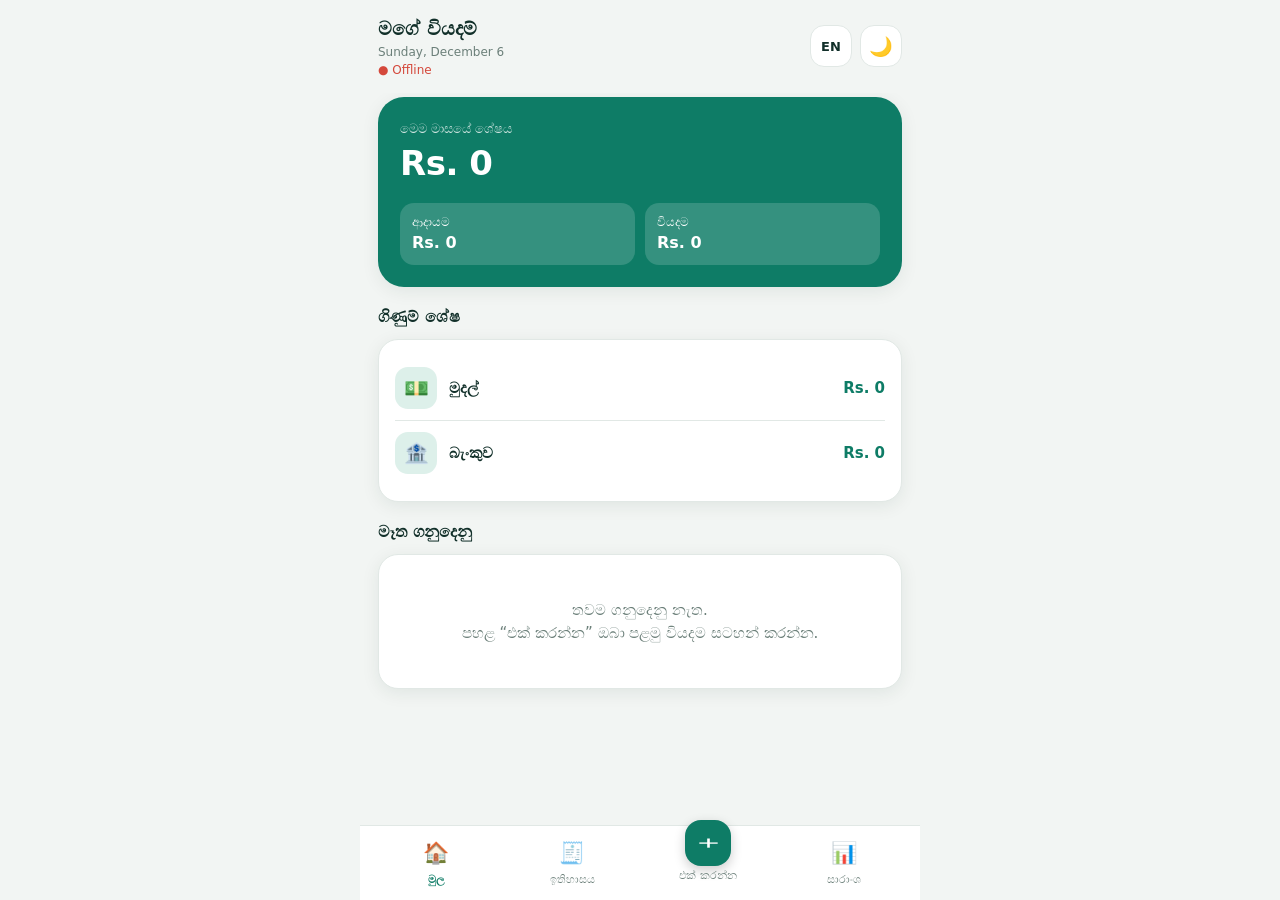
==== commit 712d1680: "Update print statement from 'Hello' to 'Goodbye'" ====
--- a/index.html
+++ b/index.html
@@ -5,7 +5,6 @@
 <meta name="viewport" content="width=device-width, initial-scale=1, viewport-fit=cover">
 <link rel="manifest" href="manifest.json"><meta name="theme-color" content="#0E7C66"><link rel="apple-touch-icon" href="apple-touch-icon.png"><meta name="apple-mobile-web-app-capable" content="yes"><meta name="mobile-web-app-capable" content="yes"><meta name="apple-mobile-web-app-title" content="වියදම්">
 <title>මගේ වියදම්</title>
-<link href="https://fonts.googleapis.com/css2?family=Noto+Sans+Sinhala:wght@400;600;700&display=swap" rel="stylesheet">
 <style>
 :root{--bg:#F2F5F3;--sf:#fff;--tx:#12302A;--mu:#6B7F79;--ac:#0E7C66;--acs:#DDF0EA;--ex:#D4483B;--in:#0E7C66;--bd:#E1E8E5;--sh:0 4px 18px rgba(18,48,42,.08)}
 @media (prefers-color-scheme:dark){:root:not([data-theme="light"]){--bg:#0E1513;--sf:#17221F;--tx:#E6F0EC;--mu:#8CA29B;--ac:#3FC7A6;--acs:#1B3A33;--ex:#FF7A6B;--in:#3FC7A6;--bd:#243430;--sh:none}}
@@ -13,7 +12,7 @@
 *{box-sizing:border-box;margin:0;-webkit-tap-highlight-color:transparent}
 html,body{height:100%}
 :root{padding-top:env(safe-area-inset-top,0px);padding-bottom:env(safe-area-inset-bottom,0px)}
-body{background:var(--bg);color:var(--tx);font-family:'Noto Sans Sinhala',system-ui,sans-serif;display:flex;flex-direction:column;max-width:560px;margin:0 auto;font-size:15px;line-height:1.5}
+body{background:var(--bg);color:var(--tx);font-family:system-ui,-apple-system,'Noto Sans Sinhala','Iskoola Pota','Nirmala UI',sans-serif;display:flex;flex-direction:column;max-width:560px;margin:0 auto;font-size:15px;line-height:1.5}
 header{display:flex;align-items:center;justify-content:space-between;padding:14px 18px;background:var(--bg);position:sticky;top:0;z-index:5}
 header h1{font-size:19px;font-weight:700}
 header small{display:block;color:var(--mu);font-size:12px;font-weight:400}
@@ -77,13 +76,17 @@
 .eg{display:grid;grid-template-columns:repeat(8,1fr);gap:4px;margin-top:8px}
 .eg button{border:0;background:none;font-size:22px;padding:5px 0;border-radius:10px;cursor:pointer}
 .eg button.on{background:var(--acs)}
+.af{display:flex;gap:6px;margin-bottom:12px;overflow-x:auto;padding-bottom:2px}
+.af button{border:1px solid var(--bd);background:var(--sf);color:var(--tx);padding:7px 14px;border-radius:20px;font:inherit;font-size:13px;white-space:nowrap;cursor:pointer}
+.af button.on{background:var(--acs);border-color:var(--ac);font-weight:700}
+.seg.acc button{font-size:14px}
 #toast{position:fixed;bottom:92px;left:50%;transform:translateX(-50%);background:var(--tx);color:var(--bg);padding:10px 18px;border-radius:14px;opacity:0;pointer-events:none;transition:opacity .25s;z-index:9;font-size:14px}
 #toast.on{opacity:1}
 </style>
 </head>
 <body>
 <header>
-  <h1>මගේ වියදම් <small id="today"></small></h1>
+  <h1>මගේ වියදම් <small id="today"></small><small id="off" hidden style="color:var(--ex)">● Offline</small></h1>
   <div style="display:flex;gap:8px"><button class="ib" id="lang" style="font-weight:700;font-size:13px;font-family:inherit">EN</button><button class="ib" id="theme" aria-label="Theme">🌙</button></div>
 </header>
 <main>
@@ -93,13 +96,17 @@
       <div class="n" id="hBal">Rs. 0</div>
       <div class="row"><div>ආදායම<b id="hIn">0</b></div><div>වියදම<b id="hEx">0</b></div></div>
     </div>
+    <h2>ගිණුම් ශේෂ</h2>
+    <div class="card" id="hAcc"></div>
     <h2>මෑත ගනුදෙනු</h2>
     <div class="card" id="hList"></div>
   </section>
 
   <section class="view" id="v-add">
-    <div class="seg"><button class="on" data-t="e">වියදම</button><button data-t="i">ආදායම</button></div>
+    <div class="seg" id="tSeg"><button class="on" data-t="e">වියදම</button><button data-t="i">ආදායම</button></div>
     <div class="card">
+      <label>ගිණුම</label>
+      <div class="seg acc" id="aAcc"></div>
       <label for="aAmt">මුදල (Rs.)</label>
       <input id="aAmt" class="big" type="number" inputmode="decimal" placeholder="0.00" min="0">
       <div class="lh"><label>වර්ගය</label><a id="cEdit">සංස්කරණය</a></div>
@@ -113,11 +120,13 @@
   </section>
 
   <section class="view" id="v-hist">
+    <div class="af"></div>
     <div class="mo"><button class="ib" data-m="-1">‹</button><b id="mLbl"></b><button class="ib" data-m="1">›</button></div>
     <div class="card" id="mList"></div>
   </section>
 
   <section class="view" id="v-stat">
+    <div class="af"></div>
     <div class="seg" id="sSeg"><button class="on" data-sm="m">මාසික</button><button data-sm="r">දින පරාසය</button></div>
     <div class="mo" id="sMo"><button class="ib" data-m="-1">‹</button><b id="sLbl"></b><button class="ib" data-m="1">›</button></div>
     <div class="dr" id="sRg" hidden><div><label for="rF">සිට</label><input id="rF" type="date"></div><div><label for="rT">දක්වා</label><input id="rT" type="date"></div></div>
@@ -127,6 +136,7 @@
     <h2>දත්ත</h2>
     <button class="btn g" id="nb">🔔 මාසාන්ත දැනුම්දීම් සක්‍රිය කරන්න</button>
     <button class="btn g" id="nt">🔔 පරීක්ෂණ දැනුම්දීමක් යවන්න</button>
+    <button class="btn g" id="rn">ගිණුම් නම් වෙනස් කරන්න</button>
     <button class="btn g" id="exp">දත්ත උපස්ථ කරන්න (බාගත)</button>
     <button class="btn g" id="impB">උපස්ථයෙන් ආපසු ගන්න</button>
     <input type="file" id="imp" accept=".json" hidden>
@@ -156,8 +166,10 @@
 const $=s=>document.querySelector(s),$$=s=>[...document.querySelectorAll(s)];
 let tx=[],type="e",cat="e0",view="home",mo=new Date(),editC=false,smode="m",pick="📦";mo.setDate(1);
 const CK="cats_v1";
+let A=[{id:"a1",ic:"💵",nm:"මුදල්"},{id:"a2",ic:"🏦",nm:"බැංකුව"}],af="all",acc="a1";
+const an=id=>(A.find(a=>a.id==id)||A[0]).nm,fa=t=>af=="all"||(t.acct||"a1")==af;
 const KEY="expenses_v1";
-const EN={'මගේ වියදම්':'My Expenses','මෙම මාසයේ ශේෂය':'This month’s balance','ආදායම':'Income','වියදම':'Expense','මෑත ගනුදෙනු':'Recent transactions','මුදල (Rs.)':'Amount (Rs.)','වර්ගය':'Category','සටහන':'Note','දිනය':'Date','සුරකින්න':'Save','ඉතිහාසය':'History','එක් කරන්න':'Add','සාරාංශ':'Summary','මුල':'Home','වර්ග අනුව වියදම':'Spending by category','දත්ත':'Data','දත්ත උපස්ථ කරන්න (බාගත)':'Back up data (download)','උපස්ථයෙන් ආපසු ගන්න':'Restore from backup','සියලු දත්ත මකන්න':'Delete all data','කෑම':'Food','ගමන්':'Transport','සාප්පු':'Shopping','බිල්පත්':'Bills','නිවස':'Home','සෞඛ්‍ය':'Health','විනෝදය':'Fun','අධ්‍යාපන':'Education','වැටුප':'Salary','තෑගි':'Gifts','ව්‍යාපාර':'Business','වෙනත්':'Other','දත්ත සුරැකීමට නොහැකි විය':'Could not save data','කරුණාකර නිවැරදි මුදලක් ඇතුළත් කරන්න':'Enter a valid amount','සුරකින ලදී':'Saved','මකා දමන ලදී':'Deleted','උපස්ථ ගොනුව සකස් විය':'Backup file created','දත්ත ආපසු ගන්නා ලදී':'Data restored','ගොනුව වලංගු නැත':'Invalid file','දත්ත මකා දමන ලදී':'All data deleted','මෙම ගනුදෙනුව මකන්නද?':'Delete this transaction?','සියලු දත්ත ස්ථිරවම මැකේ. ඉදිරියට යන්නද?':'This permanently deletes all data. Continue?','තවම ගනුදෙනු නැත.<br>පහළ “එක් කරන්න” ඔබා පළමු වියදම සටහන් කරන්න.':'No transactions yet.<br>Tap “Add” below to log your first expense.','මෙම මාසයේ ගනුදෙනු නැත.':'No transactions this month.','වියදම් දත්ත නැත.':'No spending data.','උදා: දවල් කෑම':'e.g. Lunch','මාසික':'Monthly','දින පරාසය':'Date range','සිට':'From','දක්වා':'To','ශේෂය':'Balance','නව වර්ගයක්':'New category','නම':'Name','අයිකනය (ඕනෑම emoji එකක් ටයිප් කරන්න හෝ තෝරන්න)':'Icon (type or pick any emoji)','එක් කරන්න':'Add','අවලංගු':'Cancel','උදා: ඉන්ධන':'e.g. Fuel','සංස්කරණය':'Edit','අවසන්':'Done','නව':'New','ගනුදෙනු ගණන':'Transactions','දිනකට සාමාන්‍ය වියදම':'Avg. daily spending','ඉතිරි කිරීමේ අනුපාතය':'Savings rate','වැඩිම වියදම් වර්ගය':'Top category','විශාලතම වියදම':'Largest expense','මෙම කාලය තුළ ගනුදෙනු නැත.':'No transactions in this period.','මෙම වර්ගය මකන්නද? (පැරණි ගනුදෙනු සුරැකේ)':'Delete this category? (Past transactions are kept)','නම සහ අයිකනය ඇතුළත් කරන්න':'Enter a name and icon','🔔 මාසාන්ත දැනුම්දීම් සක්‍රිය කරන්න':'🔔 Enable month-end notifications','🔔 පරීක්ෂණ දැනුම්දීමක් යවන්න':'🔔 Send a test notification','දැනුම්දීම් සක්‍රිය විය':'Notifications enabled','දැනුම්දීම් අවහිර කර ඇත':'Notifications are blocked','මෙම උපාංගය දැනුම්දීම් සඳහා සහාය නොදක්වයි':'Notifications not supported here'};
+const EN={'මගේ වියදම්':'My Expenses','මෙම මාසයේ ශේෂය':'This month’s balance','ආදායම':'Income','වියදම':'Expense','මෑත ගනුදෙනු':'Recent transactions','මුදල (Rs.)':'Amount (Rs.)','වර්ගය':'Category','සටහන':'Note','දිනය':'Date','සුරකින්න':'Save','ඉතිහාසය':'History','එක් කරන්න':'Add','සාරාංශ':'Summary','මුල':'Home','වර්ග අනුව වියදම':'Spending by category','දත්ත':'Data','දත්ත උපස්ථ කරන්න (බාගත)':'Back up data (download)','උපස්ථයෙන් ආපසු ගන්න':'Restore from backup','සියලු දත්ත මකන්න':'Delete all data','කෑම':'Food','ගමන්':'Transport','සාප්පු':'Shopping','බිල්පත්':'Bills','නිවස':'Home','සෞඛ්‍ය':'Health','විනෝදය':'Fun','අධ්‍යාපන':'Education','වැටුප':'Salary','තෑගි':'Gifts','ව්‍යාපාර':'Business','වෙනත්':'Other','දත්ත සුරැකීමට නොහැකි විය':'Could not save data','කරුණාකර නිවැරදි මුදලක් ඇතුළත් කරන්න':'Enter a valid amount','සුරකින ලදී':'Saved','මකා දමන ලදී':'Deleted','උපස්ථ ගොනුව සකස් විය':'Backup file created','දත්ත ආපසු ගන්නා ලදී':'Data restored','ගොනුව වලංගු නැත':'Invalid file','දත්ත මකා දමන ලදී':'All data deleted','මෙම ගනුදෙනුව මකන්නද?':'Delete this transaction?','සියලු දත්ත ස්ථිරවම මැකේ. ඉදිරියට යන්නද?':'This permanently deletes all data. Continue?','තවම ගනුදෙනු නැත.<br>පහළ “එක් කරන්න” ඔබා පළමු වියදම සටහන් කරන්න.':'No transactions yet.<br>Tap “Add” below to log your first expense.','මෙම මාසයේ ගනුදෙනු නැත.':'No transactions this month.','වියදම් දත්ත නැත.':'No spending data.','උදා: දවල් කෑම':'e.g. Lunch','මාසික':'Monthly','දින පරාසය':'Date range','සිට':'From','දක්වා':'To','ශේෂය':'Balance','නව වර්ගයක්':'New category','නම':'Name','අයිකනය (ඕනෑම emoji එකක් ටයිප් කරන්න හෝ තෝරන්න)':'Icon (type or pick any emoji)','එක් කරන්න':'Add','අවලංගු':'Cancel','උදා: ඉන්ධන':'e.g. Fuel','සංස්කරණය':'Edit','අවසන්':'Done','නව':'New','ගනුදෙනු ගණන':'Transactions','දිනකට සාමාන්‍ය වියදම':'Avg. daily spending','ඉතිරි කිරීමේ අනුපාතය':'Savings rate','වැඩිම වියදම් වර්ගය':'Top category','විශාලතම වියදම':'Largest expense','මෙම කාලය තුළ ගනුදෙනු නැත.':'No transactions in this period.','මෙම වර්ගය මකන්නද? (පැරණි ගනුදෙනු සුරැකේ)':'Delete this category? (Past transactions are kept)','නම සහ අයිකනය ඇතුළත් කරන්න':'Enter a name and icon','ගිණුම් ශේෂ':'Account balances','ගිණුම':'Account','සියල්ල':'All','ගිණුම් නම් වෙනස් කරන්න':'Rename accounts','නව නම':'New name','🔔 මාසාන්ත දැනුම්දීම් සක්‍රිය කරන්න':'🔔 Enable month-end notifications','🔔 පරීක්ෂණ දැනුම්දීමක් යවන්න':'🔔 Send a test notification','දැනුම්දීම් සක්‍රිය විය':'Notifications enabled','දැනුම්දීම් අවහිර කර ඇත':'Notifications are blocked','මෙම උපාංගය දැනුම්දීම් සඳහා සහාය නොදක්වයි':'Notifications not supported here'};
 let lang="si";try{lang=localStorage.getItem("lang")||"si"}catch(e){}
 function tr(s){return lang=="en"&&EN[s]?EN[s]:s}
 const LOC=()=>lang=="en"?"en-US":"si-LK";
@@ -165,15 +177,16 @@
 function applyLang(){
  document.documentElement.lang=lang;
  const w=document.createTreeWalker(document.body,NodeFilter.SHOW_TEXT);let n;
- while(n=w.nextNode()){if(n.parentNode.closest("script,#hList,#mList,#sBars,#sStats,#aCats,#cEdit,#sIn,#sEx,#sBl,#mEg,#toast,#today"))continue;if(!orig.has(n))orig.set(n,n.nodeValue);const o=orig.get(n),k=o.trim();n.nodeValue=lang=="en"&&EN[k]?o.replace(k,EN[k]):o}
+ while(n=w.nextNode()){if(n.parentNode.closest("script,#hList,#mList,#sBars,#sStats,#aCats,#cEdit,#sIn,#sEx,#sBl,#mEg,#aAcc,.af,#hAcc,#toast,#today"))continue;if(!orig.has(n))orig.set(n,n.nodeValue);const o=orig.get(n),k=o.trim();n.nodeValue=lang=="en"&&EN[k]?o.replace(k,EN[k]):o}
  $("#aNote").placeholder=tr("උදා: දවල් කෑම");$("#mNm").placeholder=tr("උදා: ඉන්ධන");
  document.title=tr("මගේ වියදම්");
  $("#lang").textContent=lang=="en"?"සිං":"EN";
- $("#today").textContent=new Date().toLocaleDateString(LOC(),{weekday:"long",month:"long",day:"numeric"});
+ $("#today,#off").textContent=new Date().toLocaleDateString(LOC(),{weekday:"long",month:"long",day:"numeric"});
  cats();render();
 }
 function load(){try{tx=JSON.parse(localStorage.getItem(KEY))||[]}catch(e){tx=[]}
- tx.forEach(t=>{if(typeof t.cat=="number")t.cat=t.type+t.cat});
+ tx.forEach(t=>{if(typeof t.cat=="number")t.cat=t.type+t.cat;if(!t.acct)t.acct="a1"});
+ try{const a=JSON.parse(localStorage.getItem("accts_v1"));if(Array.isArray(a)&&a.length)A=a}catch(e){}
  try{const c=JSON.parse(localStorage.getItem(CK));if(c&&c.e&&c.i)C=c}catch(e){}}
 function saveC(){try{localStorage.setItem(CK,JSON.stringify(C))}catch(e){toast("දත්ත සුරැකීමට නොහැකි විය")}mirror()}
 function mirror(){try{const cm={};["e","i"].forEach(k=>C[k].forEach(c=>cm[c.id]=c.ic+" "+(EN[c.nm]||c.nm)));idbSet("tx",tx);idbSet("catmap",cm)}catch(e){}}
@@ -185,7 +198,7 @@
 function toast(m){const el=$("#toast");el.textContent=tr(m);el.classList.add("on");setTimeout(()=>el.classList.remove("on"),1800)}
 function icon(t){return cof(t).ic}
 function cname(t){return tr(cof(t).nm)}
-function itemHTML(t){return`<div class="item"><div class="ic">${icon(t)}</div><div class="m"><b>${esc(t.note||cname(t))}</b><span>${cname(t)} • ${t.date}</span></div><div class="amt ${t.type}">${t.type=="e"?"−":"+"}${money(t.amt)}</div><button class="del" data-id="${t.id}" aria-label="මකන්න">✕</button></div>`}
+function itemHTML(t){return`<div class="item"><div class="ic">${icon(t)}</div><div class="m"><b>${esc(t.note||cname(t))}</b><span>${cname(t)} • ${esc(an(t.acct))} • ${t.date}</span></div><div class="amt ${t.type}">${t.type=="e"?"−":"+"}${money(t.amt)}</div><button class="del" data-id="${t.id}" aria-label="මකන්න">✕</button></div>`}
 function esc(s){return String(s).replace(/[&<>"]/g,c=>({"&":"&amp;","<":"&lt;",">":"&gt;",'"':"&quot;"}[c]))}
 const sorted=l=>[...l].sort((a,b)=>b.date.localeCompare(a.date)||b.id-a.id);
 function inMonth(d){return tx.filter(t=>t.date.startsWith(mkey(d)))}
@@ -197,16 +210,22 @@
   $("#hList").innerHTML=r.length?r.map(itemHTML).join(""):'<div class="empty">'+tr('තවම ගනුදෙනු නැත.<br>පහළ “එක් කරන්න” ඔබා පළමු වියදම සටහන් කරන්න.')+'</div>';
   const lbl=mo.toLocaleDateString(LOC(),{year:"numeric",month:"long"});
   $("#mLbl").textContent=lbl;$("#sLbl").textContent=lbl;
-  const ml=sorted(inMonth(mo));
+  accUI();const ml=sorted(inMonth(mo).filter(fa));
   $("#mList").innerHTML=ml.length?ml.map(itemHTML).join(""):'<div class="empty">'+tr('මෙම මාසයේ ගනුදෙනු නැත.')+'</div>';
   renderStat();
+}
+function accUI(){
+ $("#aAcc").innerHTML=A.map(a=>`<button class="${a.id==acc?"on":""}" data-ac="${a.id}">${a.ic} ${esc(a.nm)}</button>`).join("");
+ const o=[["all",tr("සියල්ල")],...A.map(a=>[a.id,a.ic+" "+a.nm])];
+ $$(".af").forEach(el=>el.innerHTML=o.map(x=>`<button class="${x[0]==af?"on":""}" data-af="${x[0]}">${esc(x[1])}</button>`).join(""));
+ $("#hAcc").innerHTML=A.map(a=>{const b=tx.filter(t=>(t.acct||"a1")==a.id).reduce((s,t)=>s+(t.type=="i"?t.amt:-t.amt),0);return`<div class="item"><div class="ic">${a.ic}</div><div class="m"><b>${esc(a.nm)}</b></div><div class="amt ${b<0?"e":"i"}">${money(b)}</div></div>`}).join("");
 }
 function range(){
   if(smode=="r"){return[$("#rF").value||"0000-01-01",$("#rT").value||"9999-12-31"]}
   const f=mkey(mo)+"-01",l=new Date(mo.getFullYear(),mo.getMonth()+1,0);return[f,ymd(l)]
 }
 function renderStat(){
-  const[f,t]=range(),l=tx.filter(x=>x.date>=f&&x.date<=t),s=sums(l),ex=l.filter(x=>x.type=="e");
+  const[f,t]=range(),l=tx.filter(x=>x.date>=f&&x.date<=t&&fa(x)),s=sums(l),ex=l.filter(x=>x.type=="e");
   $("#sIn").textContent=money(s.i);$("#sEx").textContent=money(s.e);$("#sBl").textContent=money(s.i-s.e);
   const tot=s.e,by={};ex.forEach(x=>by[x.cat]=(by[x.cat]||0)+x.amt);
   const ks=Object.keys(by).sort((a,b)=>by[b]-by[a]);
@@ -227,8 +246,10 @@
   if(xc){e.stopPropagation();if(confirm(tr("මෙම වර්ගය මකන්නද? (පැරණි ගනුදෙනු සුරැකේ)"))){C[type]=C[type].filter(c=>c.id!=xc.dataset.xc);saveC();cats();render()}return}
   const b=e.target.closest("button");if(!b)return;
   if(b.dataset.v)go(b.dataset.v);
-  else if(b.dataset.t){type=b.dataset.t;$$("#v-add .seg button").forEach(x=>x.classList.toggle("on",x==b));cats()}
+  else if(b.dataset.t){type=b.dataset.t;$$("#tSeg button").forEach(x=>x.classList.toggle("on",x==b));cats()}
   else if(b.dataset.sm){smode=b.dataset.sm;$$("#sSeg button").forEach(x=>x.classList.toggle("on",x==b));$("#sMo").hidden=smode=="r";$("#sRg").hidden=smode=="m";renderStat()}
+  else if(b.dataset.ac){acc=b.dataset.ac;accUI()}
+  else if(b.dataset.af){af=b.dataset.af;render()}
   else if(b.dataset.add)openM();
   else if(b.dataset.c){cat=b.dataset.c;cats()}
   else if(b.dataset.m){mo.setMonth(mo.getMonth()+ +b.dataset.m);render()}
@@ -247,7 +268,7 @@
 $("#aSave").onclick=()=>{
   const a=parseFloat($("#aAmt").value);
   if(!(a>0)){toast("කරුණාකර නිවැරදි මුදලක් ඇතුළත් කරන්න");$("#aAmt").focus();return}
-  tx.push({id:Date.now(),type,cat,amt:a,note:$("#aNote").value.trim(),date:$("#aDate").value||ymd(new Date())});
+  tx.push({id:Date.now(),type,cat,acct:acc,amt:a,note:$("#aNote").value.trim(),date:$("#aDate").value||ymd(new Date())});
   save();$("#aAmt").value="";$("#aNote").value="";toast("සුරකින ලදී");go("home");
 };
 function theme(t){document.documentElement.dataset.theme=t;$("#theme").textContent=t=="dark"?"☀️":"🌙";try{localStorage.setItem("theme",t)}catch(e){}}
@@ -255,6 +276,7 @@
 $("#exp").onclick=()=>{const a=document.createElement("a");a.href=URL.createObjectURL(new Blob([JSON.stringify(tx)],{type:"application/json"}));a.download="expenses-backup.json";a.click();toast("උපස්ථ ගොනුව සකස් විය")};
 $("#impB").onclick=()=>$("#imp").click();
 $("#imp").onchange=e=>{const f=e.target.files[0];if(!f)return;const r=new FileReader();r.onload=()=>{try{const d=JSON.parse(r.result);if(!Array.isArray(d))throw 0;tx=d;tx.forEach(t=>{if(typeof t.cat=="number")t.cat=t.type+t.cat});save();render();toast("දත්ත ආපසු ගන්නා ලදී")}catch(x){toast("ගොනුව වලංගු නැත")}};r.readAsText(f)};
+$("#rn").onclick=()=>{A.forEach(a=>{const n=prompt(tr("නව නම")+": "+a.ic+" "+a.nm,a.nm);if(n&&n.trim())a.nm=n.trim()});try{localStorage.setItem("accts_v1",JSON.stringify(A))}catch(e){}render();toast("සුරකින ලදී")};
 $("#clr").onclick=()=>{if(confirm(tr("සියලු දත්ත ස්ථිරවම මැකේ. ඉදිරියට යන්නද?"))){tx=[];save();render();toast("දත්ත මකා දමන ලදී")}};
 let t0="light";try{t0=localStorage.getItem("theme")||(matchMedia("(prefers-color-scheme:dark)").matches?"dark":"light")}catch(e){}
 theme(t0);load();cats();{const n=new Date();$("#rF").value=ymd(new Date(n.getFullYear(),n.getMonth(),1));$("#rT").value=ymd(n)}$("#aDate").value=ymd(new Date());
@@ -262,6 +284,8 @@
 applyLang();
 render();
 
+function net(){const o=$("#off");if(o)o.hidden=navigator.onLine}
+addEventListener("online",net);addEventListener("offline",net);net();
 mirror();
 async function swReg(){return navigator.serviceWorker?navigator.serviceWorker.ready:null}
 async function regPeriodic(reg){try{if('periodicSync' in reg)await reg.periodicSync.register("month-end",{minInterval:12*3600*1000})}catch(e){}}
